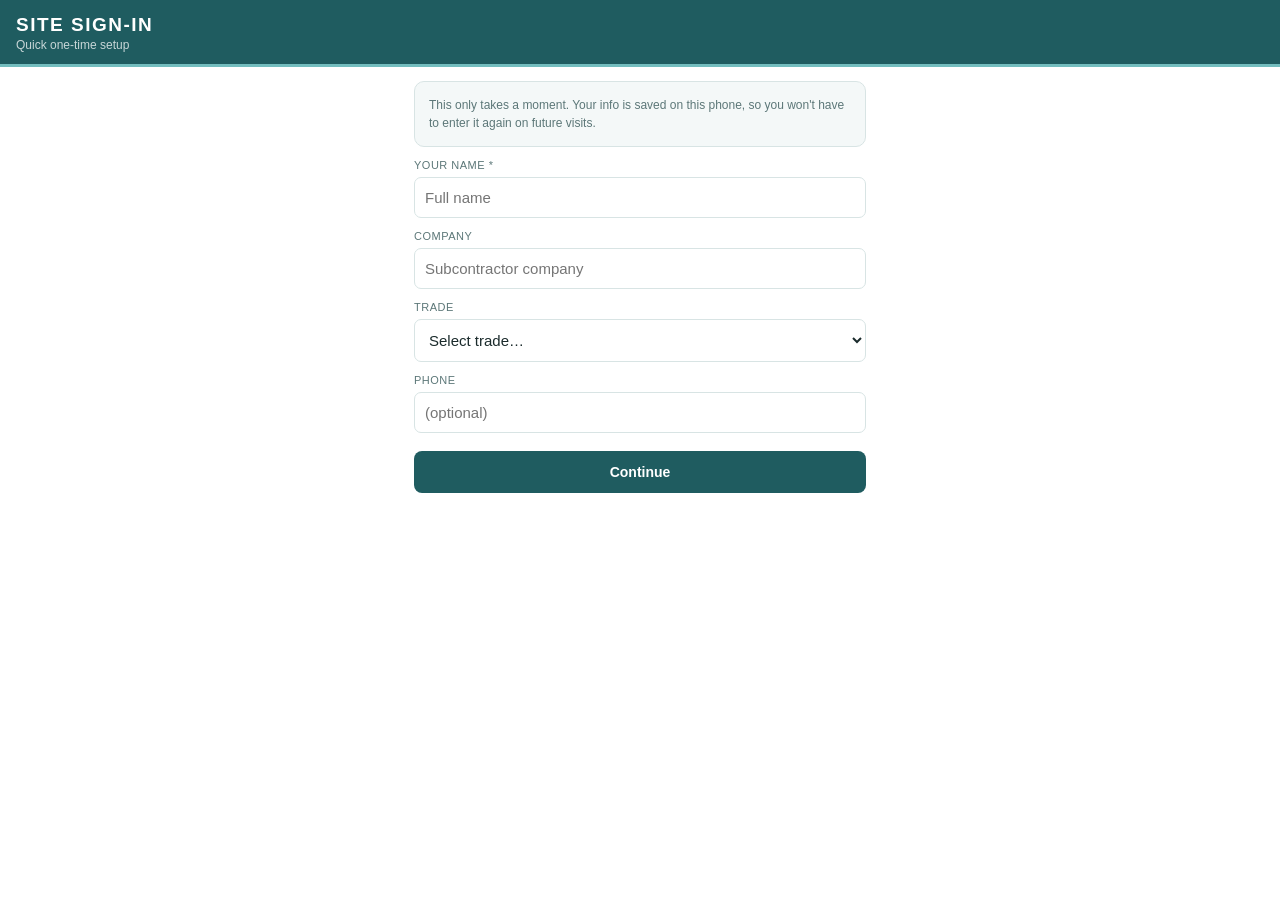
==== index.html @ 4c64a1dc "Initial commit: subcontractor site sign-in & safety forms app Standalone PWA for subcontractors to s" ====
<!DOCTYPE html>
<html lang="en">
<head>
<meta charset="UTF-8">
<meta name="viewport" content="width=device-width, initial-scale=1.0, viewport-fit=cover, maximum-scale=1.0">
<title>Site Sign-In</title>
<link rel="manifest" href="manifest.json">
<meta name="theme-color" content="#1F5C60">
<link rel="apple-touch-icon" href="icon-192.png">
<meta name="apple-mobile-web-app-capable" content="yes">
<meta name="apple-mobile-web-app-status-bar-style" content="black-translucent">
<meta name="apple-mobile-web-app-title" content="Site Sign-In">
<link rel="stylesheet" href="style.css">
</head>
<body>

<header class="top">
  <h1>Site Sign-In</h1>
  <div class="sub" id="headerSub">—</div>
</header>

<main id="app"></main>

<script src="js/modal.js"></script>
<script src="js/storage.js"></script>
<script src="js/app.js"></script>
</body>
</html>
---- style.css ----
:root{
  --brand:#73BDBE;
  --brand-dark:#1F5C60;
  --paper:#FFFFFF;
  --surface:#F4F8F8;
  --line:#D8E4E4;
  --ink:#1B2B2C;
  --ink-dim:#5C7778;
  --stamp-red:#C1440E;
  --stamp-green:#2E8B57;
  --stamp-amber:#C98A1E;
}
*{box-sizing:border-box; -webkit-tap-highlight-color:transparent;}
html,body{margin:0;padding:0;min-height:100%;background:var(--paper);
  font-family:-apple-system,BlinkMacSystemFont,"Segoe UI",Roboto,sans-serif;
  color:var(--ink);}
body{min-height:100vh; min-height:100dvh; padding-bottom:calc(24px + env(safe-area-inset-bottom));}
header.top{
  position:sticky; top:0; z-index:10;
  background:var(--brand-dark);
  border-bottom:3px solid var(--brand);
  padding:calc(14px + env(safe-area-inset-top)) 16px 12px;
}
header.top h1{margin:0; font-size:19px; letter-spacing:1.5px; font-weight:800; text-transform:uppercase; color:#fff;}
header.top .sub{color:rgba(255,255,255,0.75); font-size:12px; margin-top:2px;}
main{padding:14px 14px 8px; max-width:480px; margin:0 auto;}
.section-title{
  text-transform:uppercase; letter-spacing:1px; font-size:12px; color:var(--ink-dim);
  margin:18px 4px 8px; font-weight:700;
}
.card{background:var(--surface); border:1px solid var(--line); border-radius:10px; padding:14px; margin-bottom:8px;}
.card.status-in{border-color:var(--stamp-green); background:#EAF6EE;}
.card.status-out{border-color:var(--line);}
.row{display:flex; justify-content:space-between; align-items:flex-start; gap:10px;}
.item-meta{color:var(--ink-dim); font-size:12px; margin-top:3px;}
.helptext{color:var(--ink-dim); font-size:12px; line-height:1.5;}
button{font-family:inherit;}
.btn{
  background:var(--brand-dark); color:#fff; border:none; border-radius:8px;
  padding:13px 14px; font-size:14px; font-weight:700; cursor:pointer;
}
.btn.ghost{background:transparent; border:1px solid var(--ink-dim); color:var(--ink-dim);}
.btn.danger{background:var(--stamp-red);}
.btn.stack{display:block; width:100%; margin-top:10px; text-align:center; text-decoration:none;}
.btn.stack:first-child{margin-top:0;}
.btn:disabled{opacity:0.5; cursor:default;}
input,select,textarea{
  width:100%; background:#fff; border:1px solid var(--line);
  color:var(--ink); border-radius:7px; padding:11px 10px; font-size:15px; margin-top:6px;
  font-family:inherit;
}
textarea{min-height:70px; font-size:14px;}
label{font-size:11px; text-transform:uppercase; letter-spacing:0.5px; color:var(--ink-dim); display:block; margin-top:12px;}
.divider{height:1px; background:var(--line); margin:16px 0;}
.modal-bg{position:fixed; inset:0; background:rgba(20,40,40,0.45); z-index:50; display:flex; align-items:flex-end; justify-content:center;}
.modal{
  background:#fff; width:100%; max-width:480px; border-radius:16px 16px 0 0;
  padding:18px 16px calc(20px + env(safe-area-inset-bottom)); max-height:88vh; overflow-y:auto;
  border-top:3px solid var(--brand); position:relative;
}
.modal h2{margin:0 0 4px; font-size:17px; color:var(--ink);}
.modal .close{position:absolute; top:14px; right:16px; color:var(--ink-dim); font-size:22px; background:none; border:none;}
.activity-item{padding:9px 0; border-bottom:1px solid var(--line); font-size:13px;}
.activity-item:last-child{border-bottom:none;}
.activity-item .when{color:var(--ink-dim); font-size:11px; margin-top:2px;}
.file-preview{width:100%; max-height:220px; object-fit:contain; border-radius:8px; border:1px solid var(--line); margin-top:10px; display:block;}
.empty{color:var(--ink-dim); font-size:13px; padding:16px 4px; text-align:center;}
a{color:var(--brand-dark);}
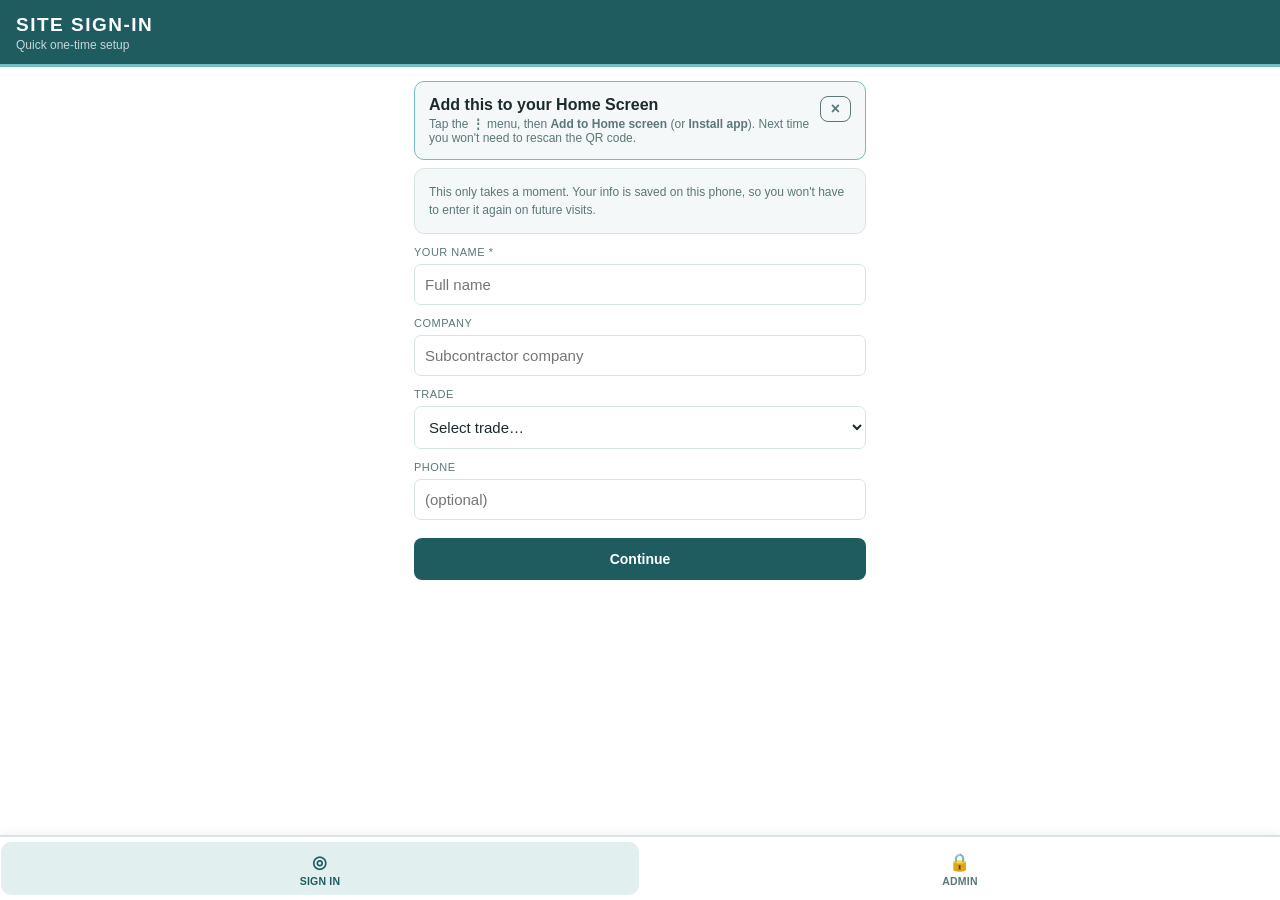
==== commit 64f9ca91: "Fold Admin into a tab of the main app instead of a separate installed app Removes the separate admin" ====
--- a/index.html
+++ b/index.html
@@ -21,8 +21,14 @@
 
 <main id="app"></main>
 
+<nav class="tabs">
+  <button data-tab="signin" class="active"><span class="tab-icon">◎</span><span class="tab-label">Sign In</span></button>
+  <button data-tab="admin"><span class="tab-icon">🔒</span><span class="tab-label">Admin</span></button>
+</nav>
+
 <script src="js/modal.js"></script>
 <script src="js/storage.js"></script>
 <script src="js/app.js"></script>
+<script src="js/admin-view.js"></script>
 </body>
 </html>
--- a/style.css
+++ b/style.css
@@ -14,7 +14,7 @@
 html,body{margin:0;padding:0;min-height:100%;background:var(--paper);
   font-family:-apple-system,BlinkMacSystemFont,"Segoe UI",Roboto,sans-serif;
   color:var(--ink);}
-body{min-height:100vh; min-height:100dvh; padding-bottom:calc(24px + env(safe-area-inset-bottom));}
+body{min-height:100vh; min-height:100dvh; padding-bottom:calc(76px + env(safe-area-inset-bottom));}
 header.top{
   position:sticky; top:0; z-index:10;
   background:var(--brand-dark);
@@ -66,3 +66,42 @@
 .file-preview{width:100%; max-height:220px; object-fit:contain; border-radius:8px; border:1px solid var(--line); margin-top:10px; display:block;}
 .empty{color:var(--ink-dim); font-size:13px; padding:16px 4px; text-align:center;}
 a{color:var(--brand-dark);}
+.install-hint{border-color:var(--brand);}
+.btn.small{padding:4px 10px; font-size:16px; line-height:1; flex-shrink:0;}
+.radio-row{display:flex; gap:16px; margin-top:8px;}
+.radio-opt{
+  display:flex; align-items:center; gap:6px; font-size:14px;
+  text-transform:none; letter-spacing:0; color:var(--ink); font-weight:400; margin-top:0;
+}
+.radio-opt input{width:auto; margin-top:0;}
+.warning-box{
+  margin-top:8px; padding:10px 12px; border-radius:8px; background:#FBEEE8; border:1px solid var(--stamp-red);
+  color:var(--stamp-red); font-size:13px; line-height:1.5; font-weight:600;
+}
+.sig-canvas{
+  width:100%; height:150px; border:1px solid var(--line); border-radius:8px; background:#fff; margin-top:6px;
+  touch-action:none; display:block;
+}
+.sig-typed-input{font-family:"Snell Roundhand","Brush Script MT",cursive; font-size:26px; margin-top:6px;}
+.sig-toggle{margin-top:6px; font-size:12px;}
+
+nav.tabs{
+  position:fixed; bottom:0; left:0; right:0; z-index:20;
+  background:#fff; border-top:2px solid var(--line);
+  display:flex; padding-bottom:env(safe-area-inset-bottom);
+  box-shadow:0 -2px 10px rgba(0,0,0,0.05);
+}
+nav.tabs button{
+  flex:1; min-width:0; background:none; border:none; color:var(--ink-dim);
+  padding:10px 1px 8px; font-size:10.5px; font-weight:700; text-transform:uppercase; letter-spacing:0.2px;
+  border-radius:10px; margin:5px 1px; transition:background 0.15s, color 0.15s; cursor:pointer;
+}
+nav.tabs button.active{color:var(--brand-dark); background:#E1EFEF;}
+.tab-icon{display:block; font-size:17px; margin-bottom:2px;}
+.tab-label{display:block; width:100%; white-space:nowrap; overflow:hidden; text-overflow:ellipsis;}
+
+@media print{
+  header.top, nav.tabs, .no-print{display:none;}
+  .card{break-inside:avoid; border-color:#999;}
+  body{padding-bottom:0;}
+}
